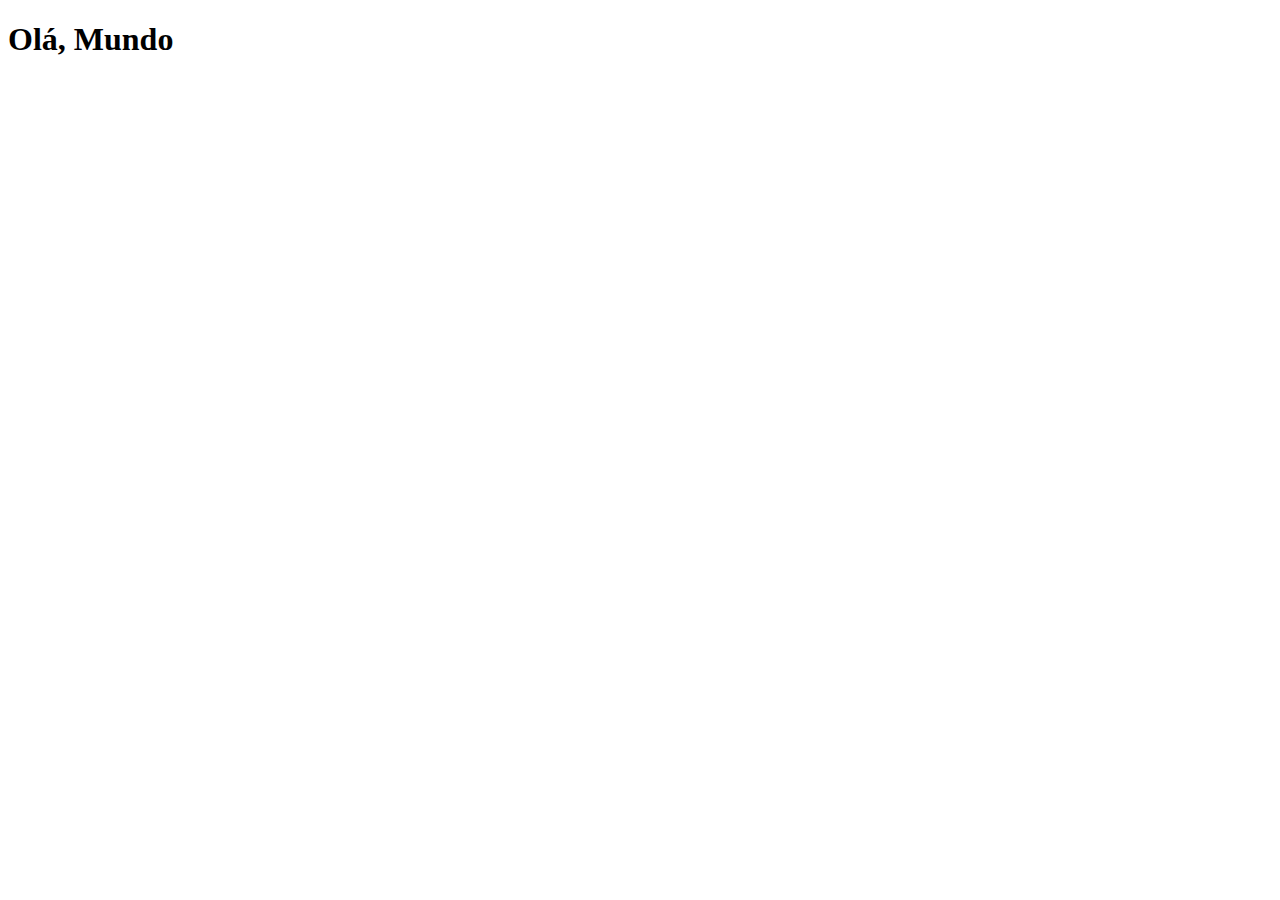
==== index.html @ 9ca4b407 "criei a página principal" ====
<!DOCTYPE html>
<html lang="pt-br">
<head>
    <meta charset="UTF-8">
    <meta name="viewport" content="width=device-width, initial-scale=1.0">
    <title>Projeto Redes Sociais</title>
    <link rel="shortcut icon" href="favicon.ico" type="image/x-icon">
</head>
<body>
    <h1>Olá, Mundo</h1>
    
</body>
</html>
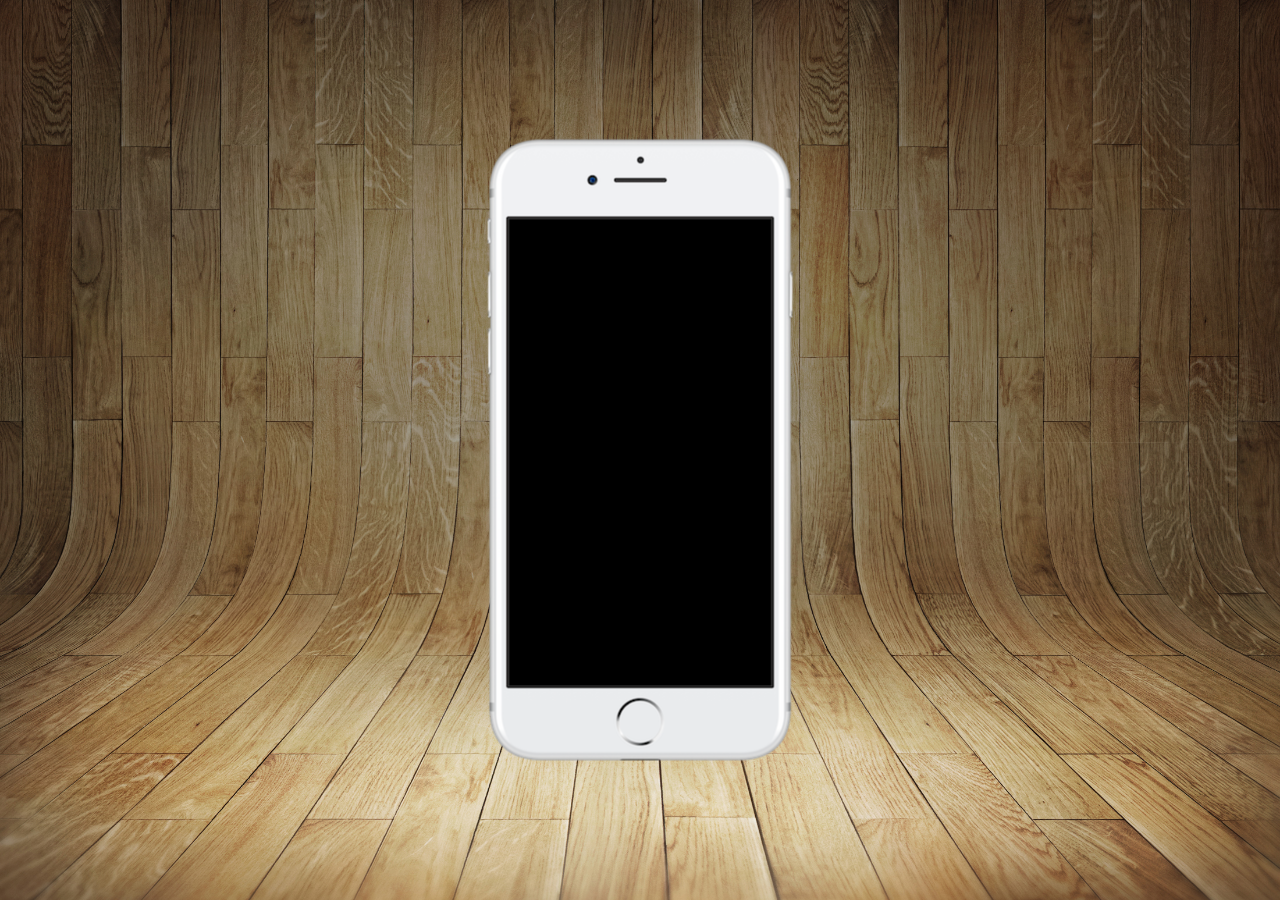
==== commit 8e51de48: "centralizando a section celular" ====
--- a/index.html
+++ b/index.html
@@ -4,10 +4,18 @@
     <meta charset="UTF-8">
     <meta name="viewport" content="width=device-width, initial-scale=1.0">
     <title>Projeto Redes Sociais</title>
-    <link rel="shortcut icon" href="favicon.ico" type="image/x-icon">
+    <link rel="shortcut icon" href=" favicon.ico" type="image/x-icon">
+    <link rel="stylesheet" href="estilos/style.css">
 </head>
 <body>
-    <h1>Olá, Mundo</h1>
+<main>
+    <section id="telefone">
+
+    </section>
+    <section id="redes-sociais">
+
+    </section>
+</main>
     
 </body>
 </html>--- a/estilos/style.css
+++ b/estilos/style.css
@@ -0,0 +1,35 @@
+@charset "UTF-8";
+
+*{
+    margin: 0px;
+    padding: 0px;
+    font-family: Arial, Helvetica, sans-serif;
+}
+
+html, body{
+    height: 100vh;
+    width: 100vw;
+    background-color: black;
+}
+
+body{
+    background: url('../imagens/fundo-madeira.jpg') no-repeat top center;
+    background-size: cover;
+    background-attachment: fixed;
+}
+
+main{
+    height: 100vh;
+    position: relative;
+}
+
+section#telefone{
+    position: absolute;
+    top: 50%;
+    left: 50%;
+    transform: translate(-50%, -50%);
+    height: 627px;
+    width: 311px;
+    background: url('../imagens/frame-iphone.png');
+    background-repeat: no-repeat;
+}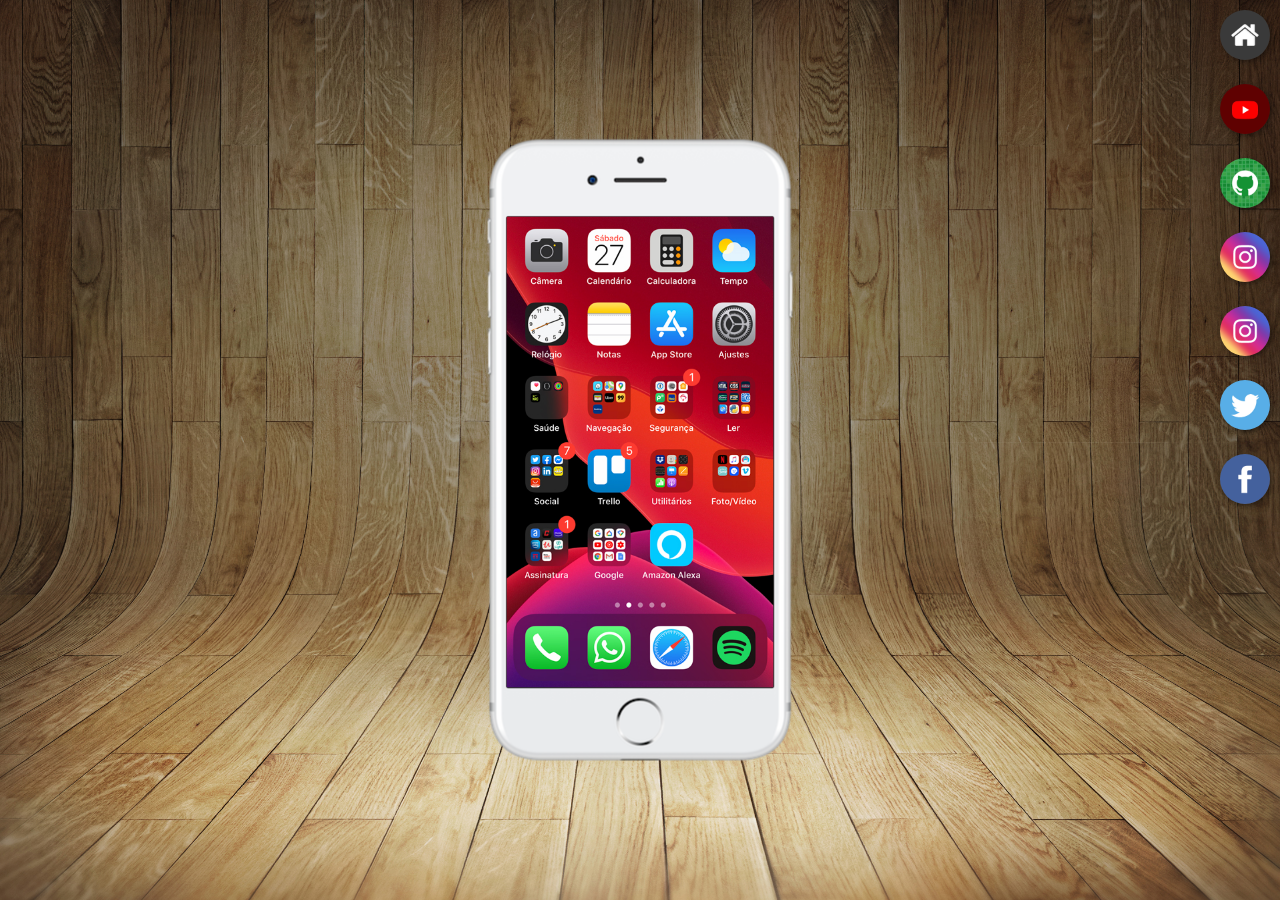
==== commit 701dbbd7: "alinhando os botões das redes" ====
--- a/index.html
+++ b/index.html
@@ -10,10 +10,18 @@
 <body>
 <main>
     <section id="telefone">
+        <iframe src="home.html" name="tela" id="tela" frameborder="0"></iframe>
 
     </section>
     <section id="redes-sociais">
-
+        <a href="#" target="tela"><img src="imagens/logo-home.jpg" alt="logohome"></a> <br>
+        <a href="#" target="tela"><img src="imagens/logo-youtube.jpg"></a> <br>
+        <a href="#" target="tela"><img src="imagens/logo-github.jpg" alt="github"></a> <br>
+        <a href="#" target="tela"><img src="imagens/logo-instagram.jpg" alt="instagram"></a> <br>
+        <a href="#" target="tela"><img src="imagens/logo-instagram.jpg" alt="instagram"></a> <br>
+        <a href="#" target="tela"><img src="imagens/logo-twitter.jpg" alt="twitter"></a> <br>
+        <a href="#"><img src="imagens/logo-facebook.jpg" alt="facebook"></a>
+  
     </section>
 </main>
     
--- a/estilos/style.css
+++ b/estilos/style.css
@@ -13,7 +13,7 @@
 }
 
 body{
-    background: url('../imagens/fundo-madeira.jpg') no-repeat top center;
+    background: url('../imagens/fundo-madeira.jpg') no-repeat center top;
     background-size: cover;
     background-attachment: fixed;
 }
@@ -32,4 +32,29 @@
     width: 311px;
     background: url('../imagens/frame-iphone.png');
     background-repeat: no-repeat;
+}
+
+iframe#tela{
+    position: relative;
+    top: 80px;
+    left: 22px;
+    width: 267px;
+    height: 471px;
+}
+
+section#redes-sociais{
+    text-align: right;
+}
+
+section#redes-sociais img{
+    width: 50px;
+    margin: 10px;
+    border-radius: 50%;
+    box-shadow: 2px 2px 5px rgba(0, 0, 0, 0.404);
+    box-sizing: border-box;
+
+}
+
+section#redes-sociais img:hover{
+
 }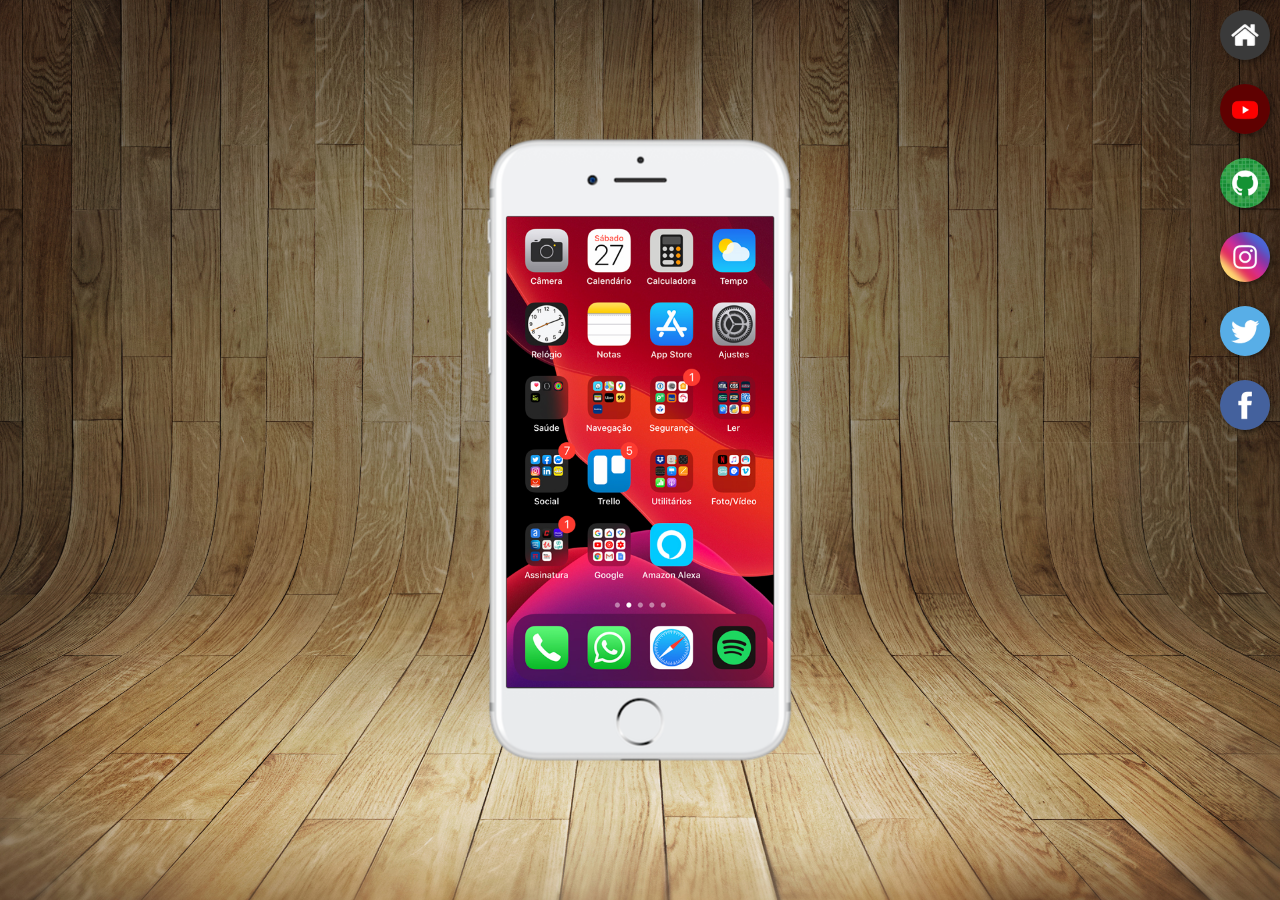
==== commit ce1d0c4a: "arrumando os icons" ====
--- a/index.html
+++ b/index.html
@@ -14,10 +14,9 @@
 
     </section>
     <section id="redes-sociais">
-        <a href="#" target="tela"><img src="imagens/logo-home.jpg" alt="logohome"></a> <br>
+        <a href="home.html" target="tela"><img src="imagens/logo-home.jpg" alt="logohome"></a> <br>
         <a href="#" target="tela"><img src="imagens/logo-youtube.jpg"></a> <br>
         <a href="#" target="tela"><img src="imagens/logo-github.jpg" alt="github"></a> <br>
-        <a href="#" target="tela"><img src="imagens/logo-instagram.jpg" alt="instagram"></a> <br>
         <a href="#" target="tela"><img src="imagens/logo-instagram.jpg" alt="instagram"></a> <br>
         <a href="#" target="tela"><img src="imagens/logo-twitter.jpg" alt="twitter"></a> <br>
         <a href="#"><img src="imagens/logo-facebook.jpg" alt="facebook"></a>
